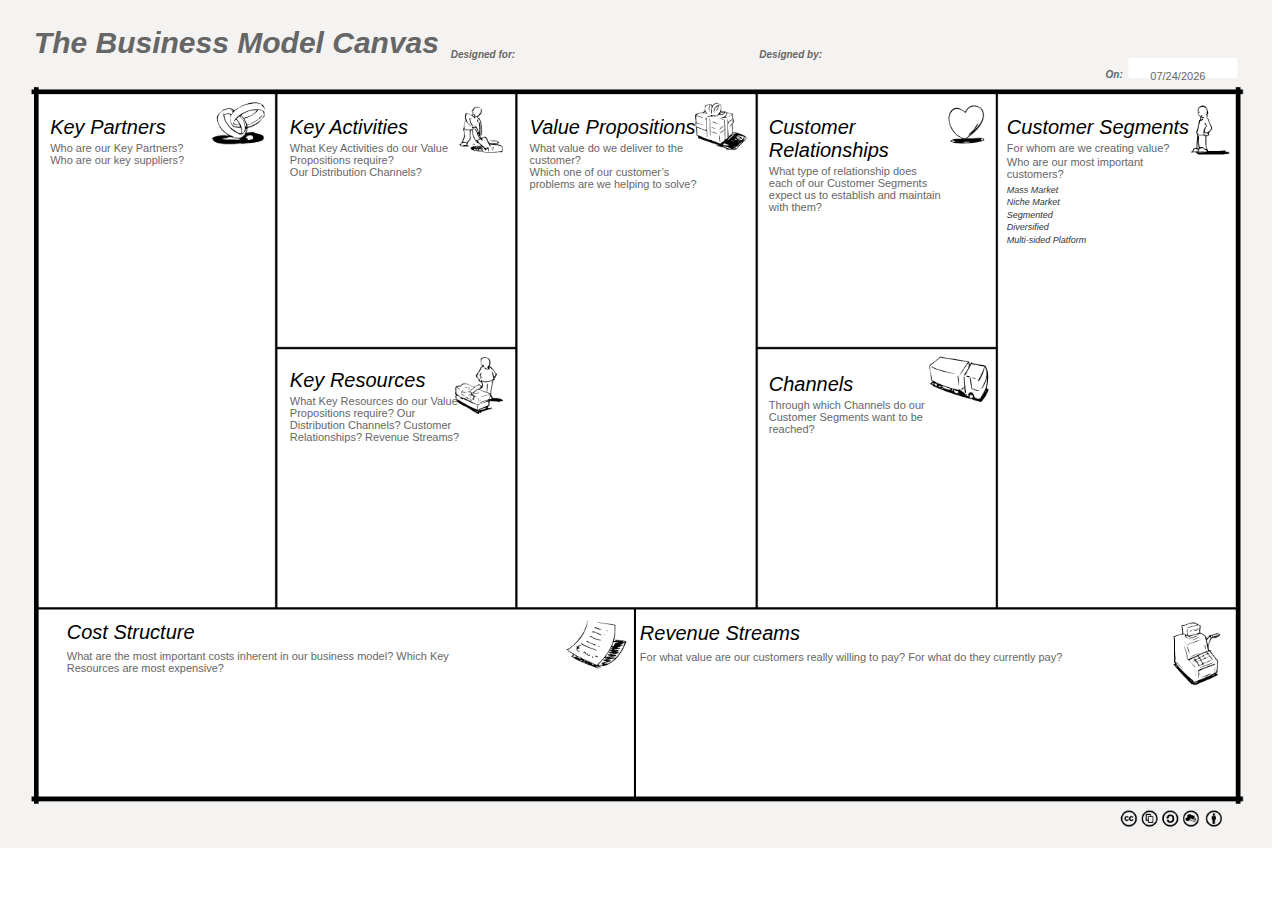
==== canvasgenerator.html @ 6b597c8a "Added changes to the files, rearranged the PDF as well as created an interface to access them" ====
<!DOCTYPE HTML PUBLIC "-//W3C//DTD HTML 4.01//EN" "http://www.w3.org/TR/html4/strict.dtd">
<HTML>
<HEAD>
<META http-equiv="Content-Type" content="text/html; charset=UTF-8">
<TITLE></TITLE>
    <script type="text/javascript">
        function getData(){
            var today = new Date();
            var dd = today.getDate();
            var mm = today.getMonth()+1; //January is 0!
            var yyyy = today.getFullYear();
            
            if(dd<10) {
                dd='0'+dd
            } 
            
            if(mm<10) {
                mm='0'+mm
            } 
            
            today = mm+'/'+dd+'/'+yyyy;
            document.getElementById('date').innerHTML= today;
           var query = window.location.search.substring(1);
           var vars = query.split("&"); 
            var ids = new Array()
            ids[0] = "company";
            ids[1] = "designer";
           for (var i=0;i<vars.length;i++) {
               var pair = vars[i].split("=");
               var innerValue = pair[1];
                innerValue = innerValue.replace("+"," ");
               if(pair[0] == ids[0]){
                   document.getElementById(ids[0]).innerHTML = innerValue;
               } else if(pair[0] == ids[1]){
                    document.getElementById(ids[1]).innerHTML = innerValue;
               }
           }
        }
    </script>
<link rel="stylesheet" href="Styles/business.css"/>
</HEAD>

<BODY onload="getData()">

<DIV id="page_1">
<DIV id="dimg1">
<IMG src="BusinessModelCanvas_images/BusinessModelCanvas1x1.jpg" id="img1" style="width:100%;">
</DIV>


<DIV class="dclr"></DIV>
<DIV id="id_1">
<DIV id="id_1_1">
<TABLE cellpadding=0 cellspacing=0 class="t0">
<TR>
	<TD class="tr0 td0"><P class="p0 ft0" id="hello">The Business Model Canvas</P></TD>
	<TD class="tr0 td1"><P class="p1 ft1">Designed for: <span id = "company"></span> </P></TD>
	<TD class="tr0 td3"><P class="p2 ft1">Designed by: <span id = "designer"></span></P></TD>
</TR>
</TABLE>
</DIV>
<DIV id="id_1_2">
<TABLE cellpadding=0 cellspacing=0 class="t1">
<TR>
	<TD class="tr2 td4"><P class="p3 ft5" style="padding-top:50%;">On: </P></TD>
    <td style="margin-bottom:100px"><span class="ft14" style="padding-left: 50%;" id="date"></span></td>
</TR>
</TABLE>
</DIV>
</DIV>
<DIV id="id_2">
<DIV id="id_2_1">
<P class="p7 ft8">Key Partners</P>
<P class="p12 ft14">Who are our Key Partners? <br/>Who are our key suppliers?</P>
</DIV>
<DIV id="id_2_2">
<P class="p7 ft8">Key Activities</P>
<P class="p12 ft14">What Key Activities do our Value Propositions require? <br/>Our Distribution Channels?</P>
<P class="p16 ft8">Key Resources</P>
<P class="p12 ft14">What Key Resources do our Value Propositions require? Our Distribution Channels? Customer Relationships? Revenue Streams?</P>
</DIV>
<DIV id="id_2_3">
<P class="p7 ft8">Value Propositions</P>
<P class="p12 ft14">What value do we deliver to the customer? <br/>Which one of our customer’s problems are we helping to solve?</P>
</DIV>
<DIV id="id_2_4">
<P class="p7 ft8">Customer Relationships</P>
<P class="p12 ft20">What type of relationship does each of our Customer Segments expect us to establish and maintain with them?</P>
<P class="p30 ft8">Channels</P>
<P class="p12 ft14">Through which Channels do our Customer Segments want to be reached?</P>
</DIV>
<DIV id="id_2_5">
<P class="p7 ft8" style="padding-left:8%;">Customer Segments</P>
<P class="p12 ft20" style="padding-left:8%;">For whom are we creating value?</P>
<P class="p12 ft23" style="padding-left:8%;">Who are our most important customers?</P>
<P class="p12 ft13" style="padding-left:8%;padding-top:0.8%;">Mass Market</P>
<P class="p12 ft13" style="padding-left:8%;">Niche Market</P>
<P class="p12 ft13" style="padding-left:8%;">Segmented</P>
<P class="p12 ft13" style="padding-left:8%;">Diversified</P>
<P class="p12 ft13" style="padding-left:8%;"><NOBR>Multi-sided</NOBR> Platform</P>
</DIV>
</DIV>
<DIV id="id_3">
<DIV id="id_3_1">
<P class="p7 ft8">Cost Structure</P>
<P class="p12 ft14">What are the most important costs inherent in our business model? Which Key Resources are most expensive?</P>
</DIV>
<DIV id="id_3_2">
<P class="p7 ft8">Revenue Streams</P>
<P class="p12 ft14">For what value are our customers really willing to pay? For what do they currently pay?</P>
</DIV>
</DIV>
</DIV>

</BODY>
</HTML>
---- Styles/business.css ----
body {margin-top: 0px;margin-left: 0px;}

#page_1 {position:relative;margin: 0px 0px 0px 0px;padding: 0px;border: none;width: 100%;}
#page_1 #id_1 {border:none;margin: 2% 0px 0px 2.66203704%;padding: 0px;border:none;width: 97.337963%;overflow: hidden;}
#page_1 #id_1 #id_1_1 {float:left;border:none;margin: 0px 0px 0px 0px;padding: 0px;border:none;width: 85.4311%;overflow: hidden;}
#page_1 #id_1 #id_1_2 {float:left;border:none;margin: 0px 0px 0px 0px;padding: 0px;border:none;width: 11.29999%;overflow: hidden;}
#page_1 #id_2 {border:none;margin: 0.1% 0px 0px 3.0%;padding: 0px;border:none;width: 95.7175926%;overflow: hidden;}
#page_1 #id_2 #id_2_1 {float:left;border:none;margin: 0px 0px 0px 0px;padding: 0px;border:none;width: 19.69%;overflow: hidden;}
#page_1 #id_2 #id_2_2 {float:left;border:none;margin: 0px 0px 0px 0px;padding: 0px;border:none;width: 19.69%;overflow: hidden;}
#page_1 #id_2 #id_2_3 {float:left;border:none;margin: 0px 0px 0px 0px;padding: 0px;border:none;width: 19.69%;overflow: hidden;}
#page_1 #id_2 #id_2_4 {float:left;border:none;margin: 0px 0px 0px 0px;padding: 0px;border:none;width: 18.8657407%;overflow: hidden;}
#page_1 #id_2 #id_2_5 {float:left;border:none;margin: 0px 0px 0px 0px;padding: 0px;border:none;width: 20.3414352%;overflow: hidden;}
#page_1 #id_3 {border:none;margin: 14% 0px 0px 3.0%;padding: 0px;border:none;width: 95.7320602%;overflow: hidden;}
#page_1 #id_3 #id_3_1 {float:left;border:none;margin: 0px 0px 0px 0px;padding: 0px;border:none;width: 46.9762731%;overflow: hidden;}
#page_1 #id_3 #id_3_2 {float:left;border:none;margin: 1px 0px 0px 0px;padding: 0px;border:none;width: 48.755787%;overflow: hidden;}
#page_1 #id_4 {border:none;margin: 0px 0px 0px 4.26793981%;padding: 0px;border:none;width: 84.765625%;overflow: hidden;}

#page_1 #dimg1 {position:absolute;top:0px;left:0px;z-index:-1;width:100%;}
#page_1 #dimg1 #img1 {width:100%;}


.dclr {clear:both;float:none;height:1px;margin:0px;padding:0px;overflow:hidden;}

.ft0{font: italic bold 30px 'Arial';}
.ft1{font: italic bold 10px 'Arial';color: #666666;}
.ft2{font: 1px 'Arial';line-height: 1px;}
.ft3{font: 1px 'Arial';line-height: 42px;}
.ft4{font: 10px 'Arial';color: #999999;line-height: 32px;position: relative; bottom: 20px;padding-left:27px;}
.ft5{font: italic bold 10px 'Arial';color: #666666;line-height: 80px;}
.ft6{font: 10px 'Arial';color: #999999;line-height: 32px;position: relative; bottom: 39px;padding-left: 10px;}
.ft7{font: 10px 'Arial';color: #999999;line-height: 32px;position: relative; bottom: 37px;}
.ft8{font: italic 20px 'Arial';}
.ft9{font: 11px 'Arial';color: #666666;}
.ft10{font: 11px 'Arial';color: #666666;}
.ft11{font: bold 9px 'Arial';color: #333333;}
.ft12{font: italic 9px 'Arial';color: #333333;}
.ft13{font: italic 9px 'Arial';color: #333333;}
.ft14{font: 11px 'Arial';color: #666666;}
.ft15{font: 11px 'Arial';color: #666666;}
.ft16{font: italic 21px 'Arial';color: #333333;}
.ft17{font: 14px 'Arial';color: #666666;}
.ft18{font: 16px 'Arial';color: #666666;}
.ft19{font: italic 20px 'Arial';color: #333333;}
.ft20{font: 11px 'Arial';color: #666666;}
.ft21{font: 11px 'Arial';color: #666666;}
.ft22{font: 11px 'Arial';color: #666666;}
.ft23{font: 11px 'Arial';color: #666666;}
.ft24{font: 11px 'Arial';color: #666666;}
.ft25{font: 11px 'Arial';color: #666666;}
.ft26{font: 11px 'Arial';color: #666666;}
.ft27{font: italic 16px 'Arial';color: #333333;}
.ft28{font: 11px 'Arial';color: #666666;}
.ft29{font: italic 18px 'Arial';color: #333333;}
.ft30{font: 11px 'Arial';color: #666666;}
.ft31{font: italic bold 17px 'Arial';}
.ft32{font: 19px 'Arial';}
.ft33{font: 1px 'Arial';}
.ft34{font: 21px 'Arial';}

.p0{text-align: left;margin-top: 0px;margin-bottom: 0px;white-space: nowrap;}
.p1{text-align: left;padding-left: 5px;margin-top: 0px;margin-bottom: 0px;}
.p2{text-align: left;padding-left: 5px;margin-top: 0px;margin-bottom: 0px;}
.p3{text-align: right;padding-left: 0px;margin-top: 0px;margin-bottom: 0px;white-space: nowrap;}
.p4{text-align: left;padding-left: 6px;margin-top: 0px;margin-bottom: 0px;white-space: nowrap;}
.p5{text-align: left;padding-left: 10px;margin-top: 0px;margin-bottom: 0px;white-space: nowrap;}
.p6{text-align: left;padding-left: 37px;margin-top: 46px;margin-bottom: 0px;}
.p7{text-align: left;margin-top: 0px;margin-bottom: 0px;padding-left: 5%;padding-right:10%}
.p8{text-align: left;margin-top: 1%;margin-bottom: 0px;padding-right:5%;padding-left: 5%;}
.p9{text-align: left;padding-right: 50px;margin-top: 4px;margin-bottom: 0px;}
.p10{text-align: left;margin-top: 10px;margin-bottom: 0px;}
.p11{text-align: left;padding-right: 20px;margin-top: 0px;margin-bottom: 0px;}
.p12{text-align: left;padding-right: 20%;margin-top: 1%;margin-bottom: 0px; padding-left: 5%;}
.p13{text-align: left;padding-right: 25px;margin-top: 0px;margin-bottom: 0px;}
.p14{text-align: left;margin-top: 12px;margin-bottom: 0px;}
.p15{text-align: left;padding-right: 40px;margin-top: 2px;margin-bottom: 0px;}
.p16{text-align: left;margin-top: 80%;margin-bottom: 0px;padding-left: 5%;padding-right:10%}
.p17{text-align: left;padding-right: 20px;margin-top: 59px;margin-bottom: 0px;}
.p18{text-align: left;padding-right: 50px;margin-top: 0px;margin-bottom: 0px;}
.p19{text-align: left;margin-top: 1px;margin-bottom: 0px;}
.p20{text-align: left;padding: 0px 20% 0px 5%;margin-top:1%;margin-bottom: 0px;}
.p21{text-align: left;padding-right: 5px;margin-top: 4px;margin-bottom: 0px;}
.p22{text-align: left;margin-top: 15px;margin-bottom: 0px;}
.p23{text-align: left;padding-right: 50px;margin-top: 0px;margin-bottom: 0px;}
.p24{text-align: left;padding-right: 50px;margin-top: 0px;margin-bottom: 0px;}
.p25{text-align: left;padding-right: 50px;margin-top: 1px;margin-bottom: 0px;}
.p26{text-align: left;margin-top: 1%;margin-bottom: 0px;padding-left: 5%;}
.p27{text-align: left;margin-top: 14px;margin-bottom: 0px;}
.p28{text-align: left;padding-right: 50px;margin-top: 0px;margin-bottom: 0px;}
.p29{text-align: left;padding-right: 50px;margin-top: 1px;margin-bottom: 0px;}
.p30{text-align: left;margin-top: 70%;margin-bottom: 0px;padding-left: 5%;padding-right:15%}
.p31{text-align: left;padding-right: 556px;margin-top: 55px;margin-bottom: 0px;}
.p32{text-align: justify;padding-right: 20px;margin-top: 0px;margin-bottom: 0px;}
.p33{text-align: left;padding-left: 19px;margin-top: 5px;margin-bottom: 0px;}
.p34{text-align: left;margin-top: 5px;margin-bottom: 0px;}
.p35{text-align: left;padding-left: 22px;margin-top: 5px;margin-bottom: 0px;}
.p36{text-align: left;margin-top: 6px;margin-bottom: 0px;}
.p37{text-align: left;margin-top: 30px;margin-bottom: 0px;}
.p38{text-align: left;padding-right: 70px;margin-top: 27px;margin-bottom: 0px;}
.p39{text-align: left;margin-top: 4px;margin-bottom: 0px;}
.p40{text-align: left;padding-right: 70px;margin-top: 1px;margin-bottom: 0px;}
.p41{text-align: left;margin-top: 23px;margin-bottom: 0px;}
.p42{text-align: left;padding-right: 75px;margin-top: 0px;margin-bottom: 0px;}
.p43{text-align: left;padding-right: 100px;margin-top: 1px;margin-bottom: 0px;}
.p44{text-align: left;padding-right: 75px;margin-top: 26px;margin-bottom: 0px;}
.p45{text-align: left;padding-right: 80px;margin-top: 0px;margin-bottom: 0px;}
.p46{text-align: right;margin-top: 0px;margin-bottom: 0px;white-space: nowrap;}

.td0{padding: 0px;margin: 0px;width: 31.640625%;vertical-align: top;}
.td1{padding: 0px;margin: 0px;width: 33.3622685%;vertical-align: bottom;}
.td2{padding: 0px;margin: 0px;width: 0.622106481%;vertical-align: bottom;}
.td3{padding: 0px;margin: 0px;width: 19.8061343%;vertical-align: bottom;}
.td4{padding: 0.5% 1% 0px 0px;margin: 0px;width: 3.81944444%;vertical-align: middle;}
.td5{padding: 0px;margin: 0px;width: 13px;vertical-align: bottom;}
.td6{padding: 0px;margin: 0px;width: 1.73611111%;vertical-align: bottom;}
.td7{padding: 0px;margin: 0px;width: 14px;vertical-align: bottom;}
.td8{padding: 0px;margin: 0px;width: 2.64756944%;vertical-align: bottom;}
.td9{padding: 0px;margin: 0px;width: 6.23553241%;vertical-align: bottom;}
.td10{padding: 0px;margin: 0px;width: 4.45601852%;vertical-align: bottom;}
.td11{padding: 0px;margin: 0px;width: 3.22627315%;vertical-align: bottom;}
.td12{padding: 0px;margin: 0px;width: 71.2528935%;vertical-align: bottom;}
.td13{padding: 0px;margin: 0px;width: 13.5127315%;vertical-align: bottom;}

.tr0{height: 10px;}
.tr1{height: auto;}
.tr2{height: auto;}
.tr3{height: 33px;}
.tr4{height: 30px;}
.tr5{height: 24px;}
.tr6{height: 25px;}
.tr7{height: 77px;}
.tr8{height: 151px;}
.tr9{height: 5px;}

.t0{width: 85.4311343%;font: italic bold 66px 'Arial';color: #666666;}
.t1{width: 8.59375%;font: 28px 'Arial';color: #999999; padding-left:10%;}
.t2{width: 13.9178241%;margin-top: 10px;font: italic 21px 'Arial';color: #333333;}
.t3{width: 84.765625%;font: 1px 'Arial';}
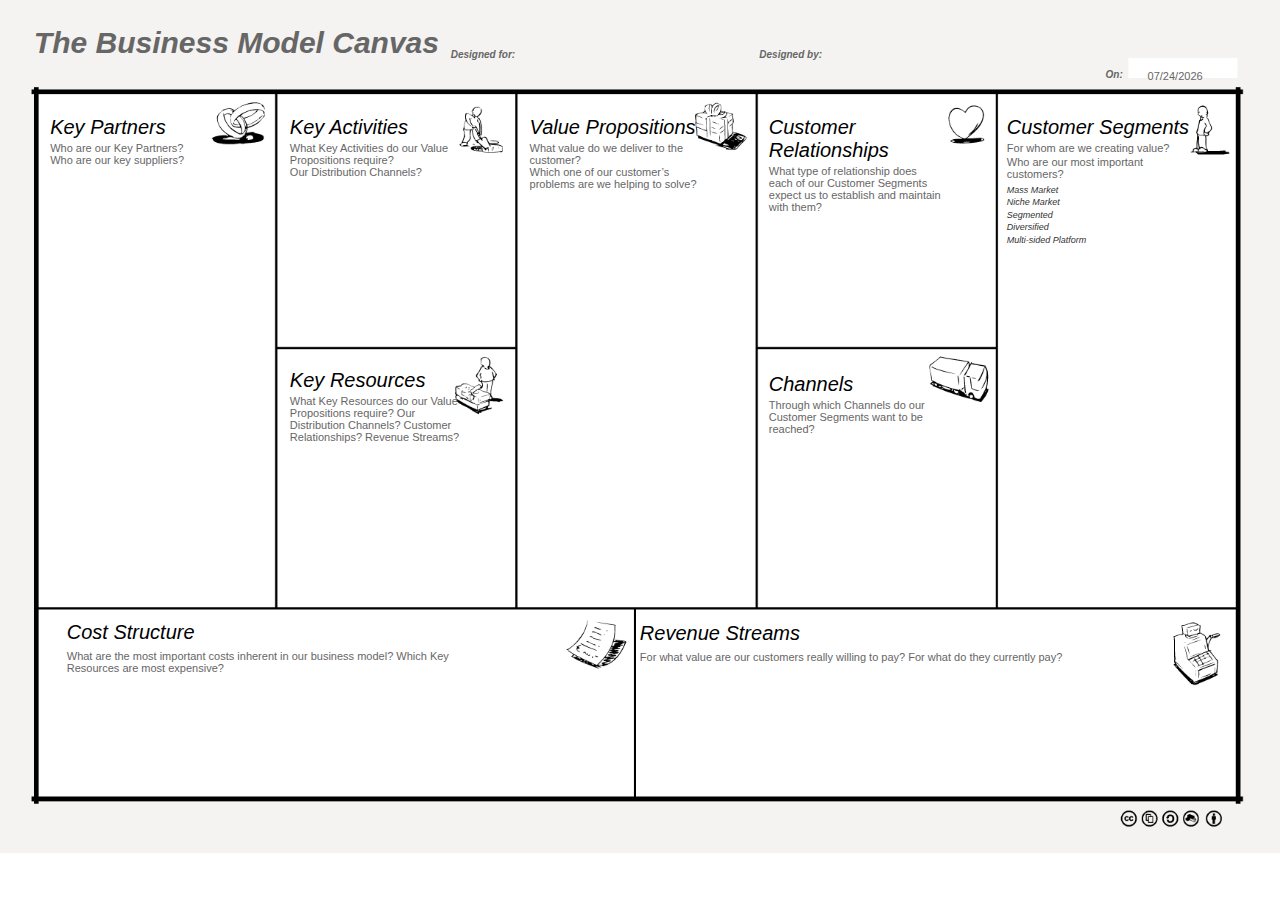
==== commit c5e57923: "Updates" ====
--- a/canvasgenerator.html
+++ b/canvasgenerator.html
@@ -63,7 +63,7 @@
 <TABLE cellpadding=0 cellspacing=0 class="t1">
 <TR>
 	<TD class="tr2 td4"><P class="p3 ft5" style="padding-top:50%;">On: </P></TD>
-    <td style="margin-bottom:100px"><span class="ft14" style="padding-left: 50%;" id="date"></span></td>
+    <td style="margin-bottom:100px"><span class="ft14" style="padding-left: 45%;" id="date"></span></td>
 </TR>
 </TABLE>
 </DIV>
--- a/Styles/business.css
+++ b/Styles/business.css
@@ -1,5 +1,13 @@
 
 body {margin-top: 0px;margin-left: 0px;}
+
+body { 
+  background: url('../BusinessModelCanvas_images/BusinessModelCanvas1x1.jpg') no-repeat; 
+  -webkit-background-size: cover;
+  -moz-background-size: cover;
+  -o-background-size: cover;
+  background-size: cover;
+}
 
 #page_1 {position:relative;margin: 0px 0px 0px 0px;padding: 0px;border: none;width: 100%;}
 #page_1 #id_1 {border:none;margin: 2% 0px 0px 2.66203704%;padding: 0px;border:none;width: 97.337963%;overflow: hidden;}
